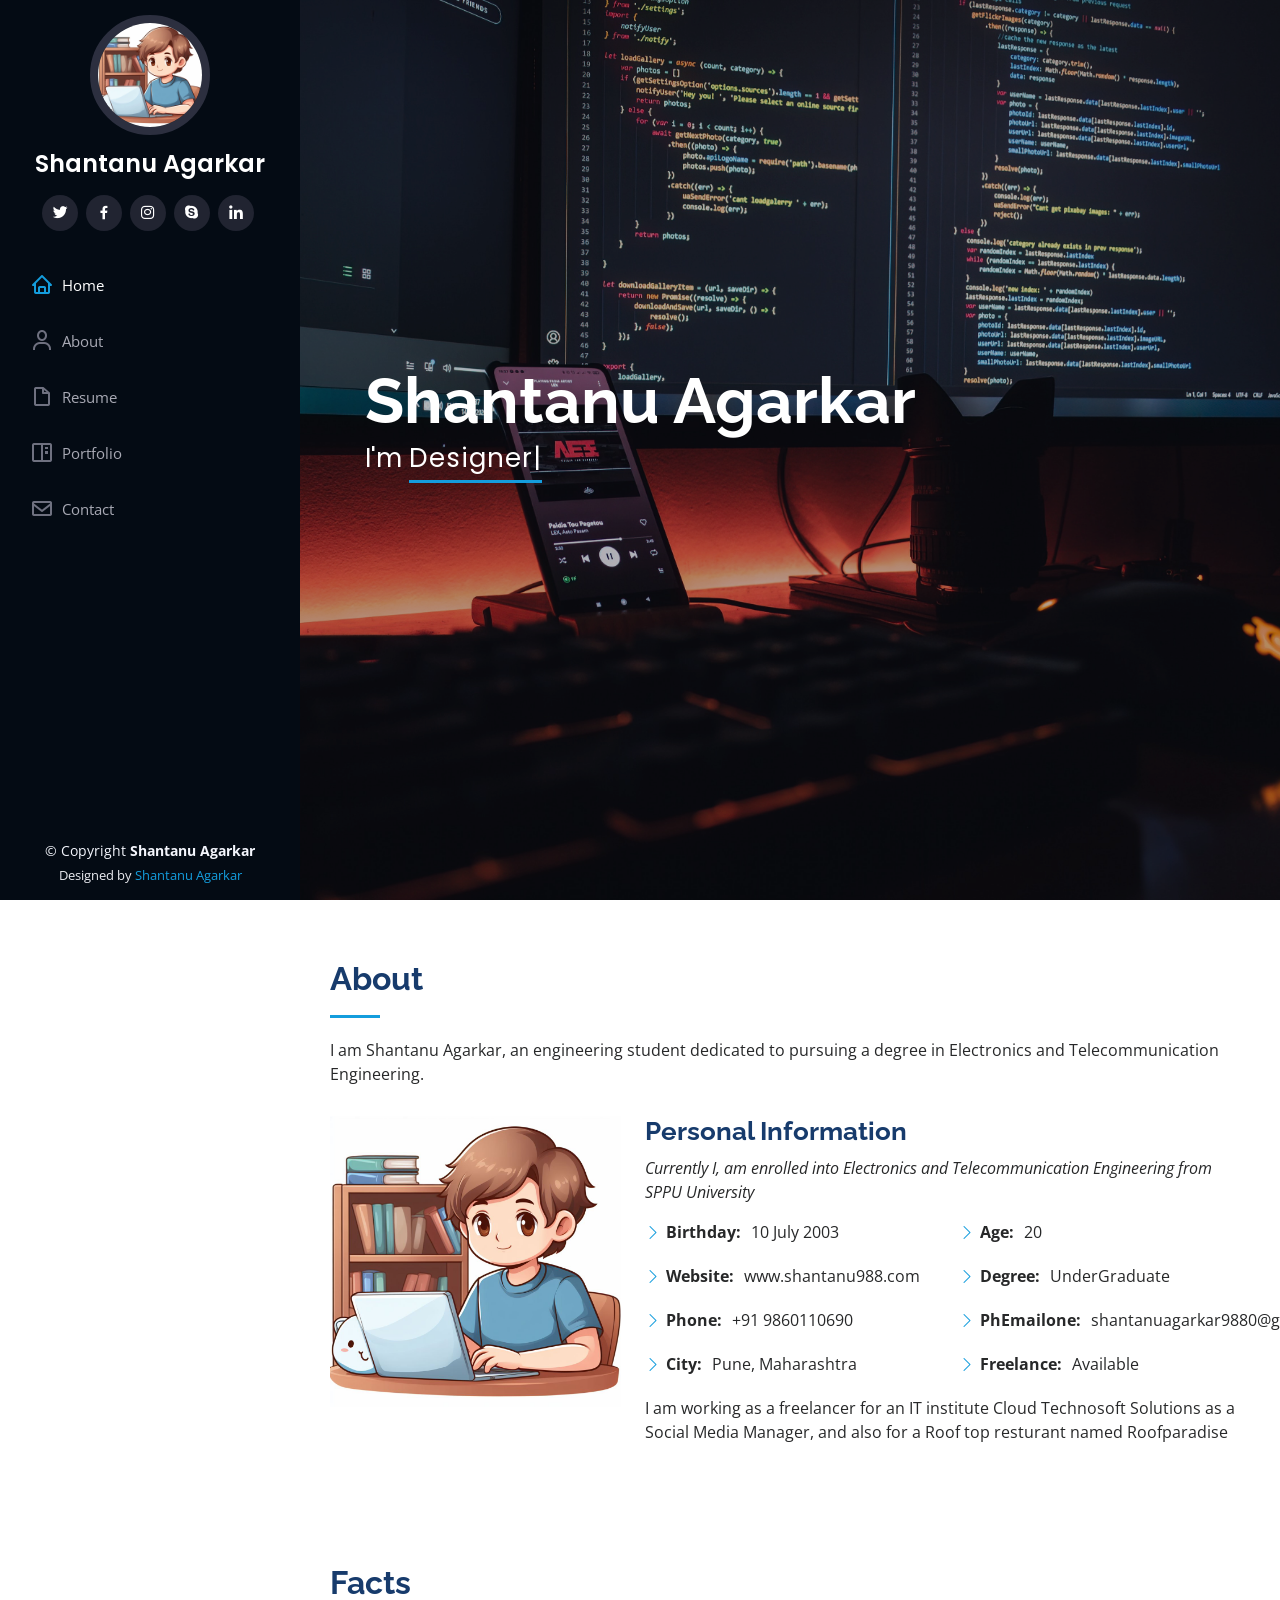
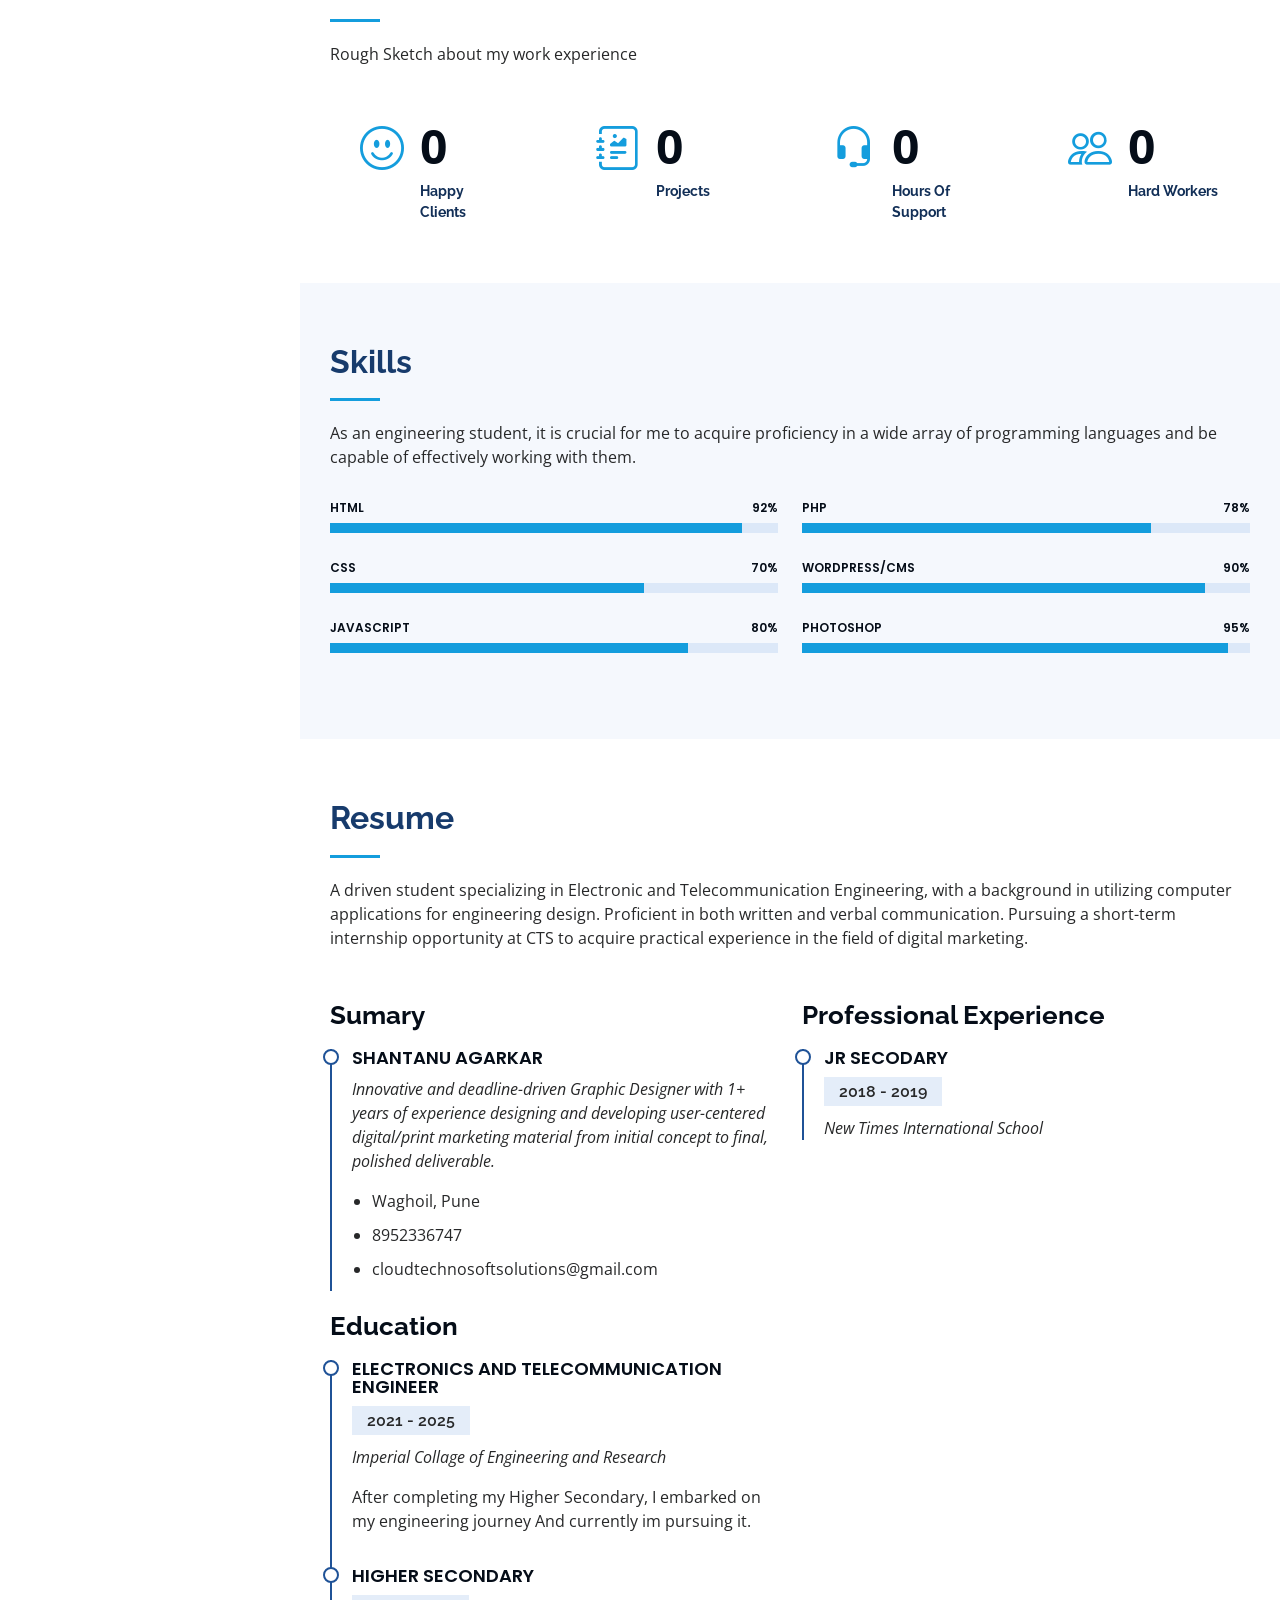
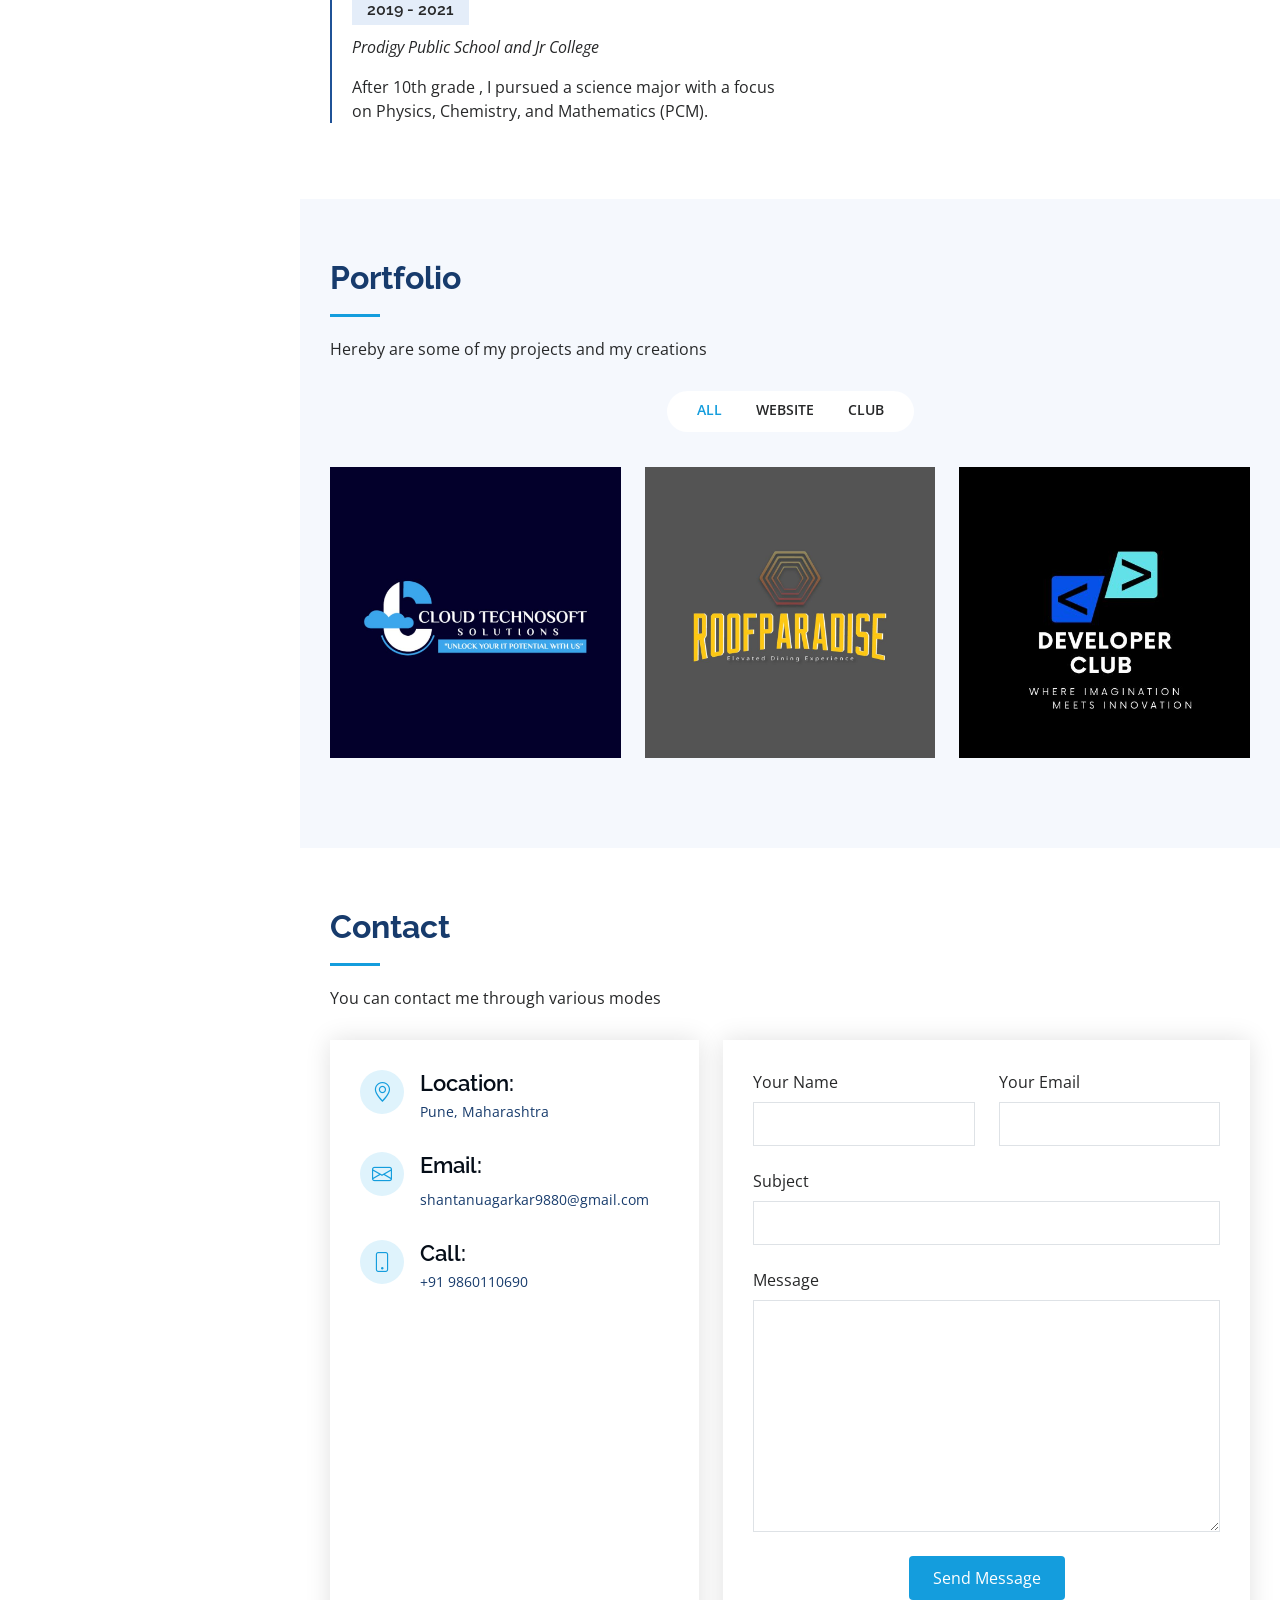
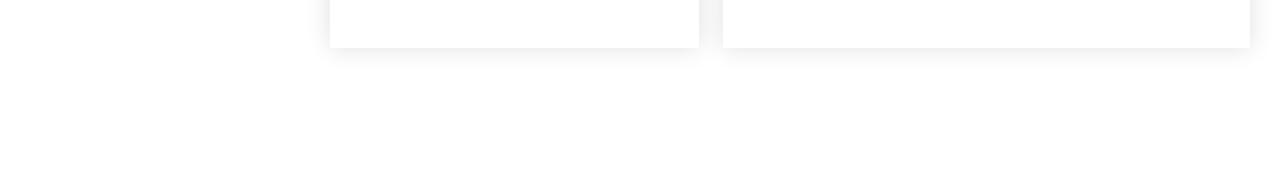
==== index.html @ 5a5d3666 "Initial commit" ====
<!DOCTYPE html>
<html lang="en">

<head>
  <meta charset="utf-8">
  <meta content="width=device-width, initial-scale=1.0" name="viewport">

  <title>Shantanu A - Index</title>
  <meta content="" name="description">
  <meta content="" name="keywords">

  <!-- Favicons -->
  <link href="assets/img/img1234.jpeg" rel="icon">
  <link href="assets/img/img1234.jpeg" rel="apple-touch-icon">

  <!-- Google Fonts -->
  <link href="https://fonts.googleapis.com/css?family=Open+Sans:300,300i,400,400i,600,600i,700,700i|Raleway:300,300i,400,400i,500,500i,600,600i,700,700i|Poppins:300,300i,400,400i,500,500i,600,600i,700,700i" rel="stylesheet">

  <!-- Vendor CSS Files -->
  <link href="assets/vendor/aos/aos.css" rel="stylesheet">
  <link href="assets/vendor/bootstrap/css/bootstrap.min.css" rel="stylesheet">
  <link href="assets/vendor/bootstrap-icons/bootstrap-icons.css" rel="stylesheet">
  <link href="assets/vendor/boxicons/css/boxicons.min.css" rel="stylesheet">
  <link href="assets/vendor/glightbox/css/glightbox.min.css" rel="stylesheet">
  <link href="assets/vendor/swiper/swiper-bundle.min.css" rel="stylesheet">

  <!-- Template Main CSS File -->
  <link href="assets/css/style.css" rel="stylesheet">

  <!-- =======================================================
  * Template Name: iPortfolio
  * Updated: Sep 18 2023 with Bootstrap v5.3.2
  * Template URL: https://bootstrapmade.com/iportfolio-bootstrap-portfolio-websites-template/
  * Author: BootstrapMade.com
  * License: https://bootstrapmade.com/license/
  ======================================================== -->
</head>

<body>

  <!-- ======= Mobile nav toggle button ======= -->
  <i class="bi bi-list mobile-nav-toggle d-xl-none"></i>

  <!-- ======= Header ======= -->
  <header id="header">
    <div class="d-flex flex-column">

      <div class="profile">
        <img src="assets/img/img12.jpeg" alt="" class="img-fluid rounded-circle">
        <h1 class="text-light"><a href="index.html">Shantanu Agarkar</a></h1>
        <div class="social-links mt-3 text-center">
          <a href="#" class="twitter"><i class="bx bxl-twitter"></i></a>
          <a href="#" class="facebook"><i class="bx bxl-facebook"></i></a>
          <a href="https://www.instagram.com/shantanu__988" class="instagram"><i class="bx bxl-instagram"></i></a>
          <a href="#" class="google-plus"><i class="bx bxl-skype"></i></a>
          <a href="https://www.linkedin.com/in/shantanu-agarkar-196694288/" class="linkedin"><i class="bx bxl-linkedin"></i></a>
        </div>
      </div>

      <nav id="navbar" class="nav-menu navbar">
        <ul>
          <li><a href="#hero" class="nav-link scrollto active"><i class="bx bx-home"></i> <span>Home</span></a></li>
          <li><a href="#about" class="nav-link scrollto"><i class="bx bx-user"></i> <span>About</span></a></li>
          <li><a href="#resume" class="nav-link scrollto"><i class="bx bx-file-blank"></i> <span>Resume</span></a></li>
          <li><a href="#portfolio" class="nav-link scrollto"><i class="bx bx-book-content"></i> <span>Portfolio</span></a></li>
     
          <li><a href="#contact" class="nav-link scrollto"><i class="bx bx-envelope"></i> <span>Contact</span></a></li>
        </ul>
      </nav><!-- .nav-menu -->
    </div>
  </header><!-- End Header -->

  <!-- ======= Hero Section ======= -->
  <section id="hero" class="d-flex flex-column justify-content-center align-items-center">
    <div class="hero-container" data-aos="fade-in">
      <h1>Shantanu Agarkar </h1>
      <p>I'm <span class="typed" data-typed-items="Designer, Developer, Freelancer, Photographer"></span></p>
    </div>
  </section><!-- End Hero -->

  <main id="main">

    <!-- ======= About Section ======= -->
    <section id="about" class="about">
      <div class="container">

        <div class="section-title">
          <h2>About</h2>
          <p>I am Shantanu Agarkar, an engineering student dedicated to pursuing a degree in Electronics and Telecommunication Engineering.</p>
        </div>

        <div class="row">
          <div class="col-lg-4" data-aos="fade-right">
            <img src="assets/img/img12.jpeg" class="img-fluid" alt="">
          </div>
          <div class="col-lg-8 pt-4 pt-lg-0 content" data-aos="fade-left">
            <h3>Personal Information</h3>
            <p class="fst-italic">
              Currently I, am enrolled into Electronics and Telecommunication Engineering from SPPU University
            </p>
            <div class="row">
              <div class="col-lg-6">
                <ul>
                  <li><i class="bi bi-chevron-right"></i> <strong>Birthday:</strong> <span>10 July 2003</span></li>
                  <li><i class="bi bi-chevron-right"></i> <strong>Website:</strong> <span>www.shantanu988.com</span></li>
                  <li><i class="bi bi-chevron-right"></i> <strong>Phone:</strong> <span>+91 9860110690</span></li>
                  <li><i class="bi bi-chevron-right"></i> <strong>City:</strong> <span>Pune, Maharashtra</span></li>
                </ul>
              </div>
              <div class="col-lg-6">
                <ul>
                  <li><i class="bi bi-chevron-right"></i> <strong>Age:</strong> <span>20</span></li>
                  <li><i class="bi bi-chevron-right"></i> <strong>Degree:</strong> <span>UnderGraduate</span></li>
                  <li><i class="bi bi-chevron-right"></i> <strong>PhEmailone:</strong> <span>shantanuagarkar9880@gmail.com</span></li>
                  <li><i class="bi bi-chevron-right"></i> <strong>Freelance:</strong> <span>Available</span></li>
                </ul>
              </div>
            </div>
            <p>
              I am working as a freelancer for an IT institute Cloud Technosoft Solutions as a Social Media Manager, 
              and also for a Roof top resturant named  Roofparadise
            </p>
          </div>
        </div>

      </div>
    </section><!-- End About Section -->

    <!-- ======= Facts Section ======= -->
    <section id="facts" class="facts">
      <div class="container">

        <div class="section-title">
          <h2>Facts</h2>
          <p>Rough Sketch about my work experience  </p>
        </div>

        <div class="row no-gutters">

          <div class="col-lg-3 col-md-6 d-md-flex align-items-md-stretch" data-aos="fade-up">
            <div class="count-box">
              <i class="bi bi-emoji-smile"></i>
              <span data-purecounter-start="0" data-purecounter-end="7" data-purecounter-duration="1" class="purecounter"></span>
              <p><strong>Happy Clients</strong></p>
            </div>
          </div>

          <div class="col-lg-3 col-md-6 d-md-flex align-items-md-stretch" data-aos="fade-up" data-aos-delay="100">
            <div class="count-box">
              <i class="bi bi-journal-richtext"></i>
              <span data-purecounter-start="0" data-purecounter-end="13" data-purecounter-duration="1" class="purecounter"></span>
              <p><strong>Projects</strong></p>
            </div>
          </div>

          <div class="col-lg-3 col-md-6 d-md-flex align-items-md-stretch" data-aos="fade-up" data-aos-delay="200">
            <div class="count-box">
              <i class="bi bi-headset"></i>
              <span data-purecounter-start="0" data-purecounter-end="254" data-purecounter-duration="1" class="purecounter"></span>
              <p><strong>Hours Of Support</strong></p>
            </div>
          </div>

          <div class="col-lg-3 col-md-6 d-md-flex align-items-md-stretch" data-aos="fade-up" data-aos-delay="300">
            <div class="count-box">
              <i class="bi bi-people"></i>
              <span data-purecounter-start="0" data-purecounter-end="14" data-purecounter-duration="1" class="purecounter"></span>
              <p><strong>Hard Workers</strong> </p>
            </div>
          </div>

        </div>

      </div>
    </section><!-- End Facts Section -->

    <!-- ======= Skills Section ======= -->
    <section id="skills" class="skills section-bg">
      <div class="container">

        <div class="section-title">
          <h2>Skills</h2>
          <p>As an engineering student, it is crucial for me to acquire proficiency in a wide array of programming languages and be capable of effectively working with them.</p>

        </div>

        <div class="row skills-content">

          <div class="col-lg-6" data-aos="fade-up">

            <div class="progress">
              <span class="skill">HTML <i class="val">92%</i></span>
              <div class="progress-bar-wrap">
                <div class="progress-bar" role="progressbar" aria-valuenow="92" aria-valuemin="0" aria-valuemax="100"></div>
              </div>
            </div>

            <div class="progress">
              <span class="skill">CSS <i class="val">70%</i></span>
              <div class="progress-bar-wrap">
                <div class="progress-bar" role="progressbar" aria-valuenow="70" aria-valuemin="0" aria-valuemax="100"></div>
              </div>
            </div>

            <div class="progress">
              <span class="skill">JavaScript <i class="val">80%</i></span>
              <div class="progress-bar-wrap">
                <div class="progress-bar" role="progressbar" aria-valuenow="80" aria-valuemin="0" aria-valuemax="100"></div>
              </div>
            </div>

          </div>

          <div class="col-lg-6" data-aos="fade-up" data-aos-delay="100">

            <div class="progress">
              <span class="skill">PHP <i class="val">78%</i></span>
              <div class="progress-bar-wrap">
                <div class="progress-bar" role="progressbar" aria-valuenow="78" aria-valuemin="0" aria-valuemax="100"></div>
              </div>
            </div>

            <div class="progress">
              <span class="skill">WordPress/CMS <i class="val">90%</i></span>
              <div class="progress-bar-wrap">
                <div class="progress-bar" role="progressbar" aria-valuenow="90" aria-valuemin="0" aria-valuemax="100"></div>
              </div>
            </div>

            <div class="progress">
              <span class="skill">Photoshop <i class="val">95%</i></span>
              <div class="progress-bar-wrap">
                <div class="progress-bar" role="progressbar" aria-valuenow="95" aria-valuemin="0" aria-valuemax="100"></div>
              </div>
            </div>

          </div>

        </div>

      </div>
    </section><!-- End Skills Section -->

    <!-- ======= Resume Section ======= -->
    <section id="resume" class="resume">
      <div class="container">

        <div class="section-title">
          <h2>Resume</h2>
          <p>A driven student specializing in Electronic and Telecommunication Engineering, with a background in utilizing computer applications for engineering design. Proficient in both written and verbal communication. Pursuing a short-term internship opportunity at CTS to acquire practical experience in the field of digital marketing.</p>

        </div>

        <div class="row">
          <div class="col-lg-6" data-aos="fade-up">
            <h3 class="resume-title">Sumary</h3>
            <div class="resume-item pb-0">
              <h4>Shantanu Agarkar</h4>
              <p><em>Innovative and deadline-driven Graphic Designer with 1+ years of experience designing and developing user-centered digital/print marketing material from initial concept to final, polished deliverable.</em></p>
              <ul>
                <li>Waghoil, Pune </li>
                <li>8952336747</li>
                <li>cloudtechnosoftsolutions@gmail.com</li>
              </ul>
            </div>

            <h3 class="resume-title">Education</h3>
            <div class="resume-item">
              <h4>Electronics and Telecommunication Engineer</h4>
              <h5>2021 - 2025</h5>
              <p><em>Imperial Collage of Engineering and Research</em></p>
              <p>After completing my Higher Secondary, I embarked on my engineering journey
                And currently im pursuing it.
              </p>
            </div>
            <div class="resume-item">
              <h4>Higher Secondary</h4>
              <h5>2019 - 2021</h5>
              <p><em>Prodigy Public School and Jr College</em></p>
              <p>After 10th grade , I pursued a science major with a focus on Physics, Chemistry, and Mathematics (PCM).</p>
            </div>
          </div>
          <div class="col-lg-6" data-aos="fade-up" data-aos-delay="100">
            <h3 class="resume-title">Professional Experience</h3>
            <div class="resume-item">
              <h4>Jr Secodary </h4>
              <h5>2018 - 2019</h5>
              <p><em>New Times International School</em></p>
          
          </div>
          </div>
        </div>

      </div>
    </section><!-- End Resume Section -->

    <!-- ======= Portfolio Section ======= -->
    <section id="portfolio" class="portfolio section-bg">
      <div class="container">

        <div class="section-title">
          <h2>Portfolio</h2>
          <p>Hereby are some of my projects and my creations </p>
        </div>

        <div class="row" data-aos="fade-up">
          <div class="col-lg-12 d-flex justify-content-center">
            <ul id="portfolio-flters">
              <li data-filter="*" class="filter-active">All</li>
              <li data-filter=".filter-app">Website</li>
              <li data-filter=".filter-card">Club</li>
            </ul>
          </div>
        </div>

        <div class="row portfolio-container" data-aos="fade-up" data-aos-delay="100">

          <div class="col-lg-4 col-md-6 portfolio-item filter-app">
            <div class="portfolio-wrap">
              <img src="assets/img/portfolio/ctsbg.jpg" class="img-fluid" alt="">
              <div class="portfolio-links">
                <a href="assets/img/portfolio/ctsbg.jpg" data-gallery="portfolioGallery" class="portfolio-lightbox" title="1st Website"><i class="bx bx-plus"></i></a>
                <a href="https://cloudtechnosoftsolutions.in/" title="More Details"><i class="bx bx-link"></i></a>
              </div>
            </div>
          </div>

          <div class="col-lg-4 col-md-6 portfolio-item filter-app">
            <div class="portfolio-wrap">
              <img src="assets/img/portfolio/utinl.jpg" class="img-fluid" alt="">
              <div class="portfolio-links">
                <a href="assets/img/portfolio/utinl.jpg" data-gallery="portfolioGallery" class="portfolio-lightbox" title="2nd Website"><i class="bx bx-plus"></i></a>
                <a href="https://roofparadise.in/" title="More Details"><i class="bx bx-link"></i></a>
              </div>
            </div>
          </div>

          <div class="col-lg-4 col-md-6 portfolio-item filter-card">
            <div class="portfolio-wrap">
              <img src="assets/img/portfolio/devclub.jpg" class="img-fluid" alt="">
              <div class="portfolio-links">
                <a href="assets/img/portfolio/devclub.jpg" data-gallery="portfolioGallery" class="portfolio-lightbox" title="College Club"><i class="bx bx-plus"></i></a>
                <a href="" title="More Details"><i class="bx bx-link"></i></a>
              </div>
            </div>
          </div>


        </div>

      </div>
    </section><!-- End Portfolio Section -->

    

    <!-- ======= Contact Section ======= -->
    <section id="contact" class="contact">
      <div class="container">

        <div class="section-title">
          <h2>Contact</h2>
          <p>You can contact me through various modes </p>
        </div>

        <div class="row" data-aos="fade-in">

          <div class="col-lg-5 d-flex align-items-stretch">
            <div class="info">
              <div class="address">
                <i class="bi bi-geo-alt"></i>
                <h4>Location:</h4>
                <p>Pune, Maharashtra </p>
              </div>

              <div class="email">
                <i class="bi bi-envelope"></i>
                <h4>Email:</h4>
                <p>shantanuagarkar9880@gmail.com</p>
              </div>

              <div class="phone">
                <i class="bi bi-phone"></i>
                <h4>Call:</h4>
                <p>+91 9860110690</p>
              </div>

              <iframe src="https://www.google.com/maps/embed?pb=!1m18!1m12!1m3!1d242117.70906713602!2d73.69815146206237!3d18.52487061259768!2m3!1f0!2f0!3f0!3m2!1i1024!2i768!4f13.1!3m3!1m2!1s0x3bc2bf2e67461101%3A0x828d43bf9d9ee343!2sPune%2C%20Maharashtra!5e0!3m2!1sen!2sin!4v1697995162418!5m2!1sen!2sin" frameborder="0" style="border:0; width: 100%; height: 290px;" allowfullscreen"></iframe>
            </div>

          </div>

          <div class="col-lg-7 mt-5 mt-lg-0 d-flex align-items-stretch">
            <form action="forms/contact.php" method="post" role="form" class="php-email-form">
              <div class="row">
                <div class="form-group col-md-6">
                  <label for="name">Your Name</label>
                  <input type="text" name="name" class="form-control" id="name" required>
                </div>
                <div class="form-group col-md-6">
                  <label for="name">Your Email</label>
                  <input type="email" class="form-control" name="email" id="email" required>
                </div>
              </div>
              <div class="form-group">
                <label for="name">Subject</label>
                <input type="text" class="form-control" name="subject" id="subject" required>
              </div>
              <div class="form-group">
                <label for="name">Message</label>
                <textarea class="form-control" name="message" rows="10" required></textarea>
              </div>
              <div class="my-3">
                <div class="loading">Loading</div>
                <div class="error-message"></div>
                <div class="sent-message">Your message has been sent. Thank you!</div>
              </div>
              <div class="text-center"><button type="submit">Send Message</button></div>
            </form>
          </div>

        </div>

      </div>
    </section><!-- End Contact Section -->

  </main><!-- End #main -->

  <!-- ======= Footer ======= -->
  <footer id="footer">
    <div class="container">
      <div class="copyright">
        &copy; Copyright <strong><span>Shantanu Agarkar</span></strong>
      </div>
      <div class="credits">
        <!-- All the links in the footer should remain intact. -->
        <!-- You can delete the links only if you purchased the pro version. -->
        <!-- Licensing information: https://bootstrapmade.com/license/ -->
        <!-- Purchase the pro version with working PHP/AJAX contact form: https://bootstrapmade.com/iportfolio-bootstrap-portfolio-websites-template/ -->
        Designed by <a href="https://bootstrapmade.com/">Shantanu Agarkar</a>
      </div>
    </div>
  </footer><!-- End  Footer -->

  <a href="#" class="back-to-top d-flex align-items-center justify-content-center"><i class="bi bi-arrow-up-short"></i></a>

  <!-- Vendor JS Files -->
  <script src="assets/vendor/purecounter/purecounter_vanilla.js"></script>
  <script src="assets/vendor/aos/aos.js"></script>
  <script src="assets/vendor/bootstrap/js/bootstrap.bundle.min.js"></script>
  <script src="assets/vendor/glightbox/js/glightbox.min.js"></script>
  <script src="assets/vendor/isotope-layout/isotope.pkgd.min.js"></script>
  <script src="assets/vendor/swiper/swiper-bundle.min.js"></script>
  <script src="assets/vendor/typed.js/typed.umd.js"></script>
  <script src="assets/vendor/waypoints/noframework.waypoints.js"></script>
  <script src="assets/vendor/php-email-form/validate.js"></script>

  <!-- Template Main JS File -->
  <script src="assets/js/main.js"></script>

</body>

</html>
---- assets/css/style.css ----
/**
* Template Name: iPortfolio
* Updated: Sep 18 2023 with Bootstrap v5.3.2
* Template URL: https://bootstrapmade.com/iportfolio-bootstrap-portfolio-websites-template/
* Author: BootstrapMade.com
* License: https://bootstrapmade.com/license/
*/

/*--------------------------------------------------------------
# General
--------------------------------------------------------------*/
body {
  font-family: "Open Sans", sans-serif;
  color: #272829;
}

a {
  color: #149ddd;
  text-decoration: none;
}

a:hover {
  color: #37b3ed;
  text-decoration: none;
}

h1,
h2,
h3,
h4,
h5,
h6 {
  font-family: "Raleway", sans-serif;
}

/*--------------------------------------------------------------
# Back to top button
--------------------------------------------------------------*/
.back-to-top {
  position: fixed;
  visibility: hidden;
  opacity: 0;
  right: 15px;
  bottom: 15px;
  z-index: 996;
  background: #149ddd;
  width: 40px;
  height: 40px;
  border-radius: 50px;
  transition: all 0.4s;
}

.back-to-top i {
  font-size: 28px;
  color: #fff;
  line-height: 0;
}

.back-to-top:hover {
  background: #2eafec;
  color: #fff;
}

.back-to-top.active {
  visibility: visible;
  opacity: 1;
}

/*--------------------------------------------------------------
# Header
--------------------------------------------------------------*/
#header {
  position: fixed;
  top: 0;
  left: 0;
  bottom: 0;
  width: 300px;
  transition: all ease-in-out 0.5s;
  z-index: 9997;
  transition: all 0.5s;
  padding: 0 15px;
  background: #040b14;
  overflow-y: auto;
}

#header .profile img {
  margin: 15px auto;
  display: block;
  width: 120px;
  border: 8px solid #2c2f3f;
}

#header .profile h1 {
  font-size: 24px;
  margin: 0;
  padding: 0;
  font-weight: 600;
  -moz-text-align-last: center;
  text-align-last: center;
  font-family: "Poppins", sans-serif;
}

#header .profile h1 a,
#header .profile h1 a:hover {
  color: #fff;
  text-decoration: none;
}

#header .profile .social-links a {
  font-size: 18px;
  display: inline-block;
  background: #212431;
  color: #fff;
  line-height: 1;
  padding: 8px 0;
  margin-right: 4px;
  border-radius: 50%;
  text-align: center;
  width: 36px;
  height: 36px;
  transition: 0.3s;
}

#header .profile .social-links a:hover {
  background: #149ddd;
  color: #fff;
  text-decoration: none;
}

#main {
  margin-left: 300px;
}

.container,
.container-fluid {
  padding-left: 30px;
  padding-right: 30px;
}

@media (max-width: 1199px) {
  #header {
    left: -300px;
  }

  #main {
    margin-left: 0;
  }

  .container,
  .container-fluid {
    padding-left: 12px;
    padding-right: 12px;
  }
}

/*--------------------------------------------------------------
# Navigation Menu
--------------------------------------------------------------*/
/* Desktop Navigation */
.nav-menu {
  padding: 30px 0 0 0;
}

.nav-menu * {
  margin: 0;
  padding: 0;
  list-style: none;
}

.nav-menu>ul>li {
  position: relative;
  white-space: nowrap;
}

.nav-menu a,
.nav-menu a:focus {
  display: flex;
  align-items: center;
  color: #a8a9b4;
  padding: 12px 15px;
  margin-bottom: 8px;
  transition: 0.3s;
  font-size: 15px;
}

.nav-menu a i,
.nav-menu a:focus i {
  font-size: 24px;
  padding-right: 8px;
  color: #6f7180;
}

.nav-menu a:hover,
.nav-menu .active,
.nav-menu .active:focus,
.nav-menu li:hover>a {
  text-decoration: none;
  color: #fff;
}

.nav-menu a:hover i,
.nav-menu .active i,
.nav-menu .active:focus i,
.nav-menu li:hover>a i {
  color: #149ddd;
}

/* Mobile Navigation */
.mobile-nav-toggle {
  position: fixed;
  right: 15px;
  top: 15px;
  z-index: 9998;
  border: 0;
  font-size: 24px;
  transition: all 0.4s;
  outline: none !important;
  background-color: #149ddd;
  color: #fff;
  width: 40px;
  height: 40px;
  display: inline-flex;
  align-items: center;
  justify-content: center;
  line-height: 0;
  border-radius: 50px;
  cursor: pointer;
}

.mobile-nav-active {
  overflow: hidden;
}

.mobile-nav-active #header {
  left: 0;
}

/*--------------------------------------------------------------
# Hero Section
--------------------------------------------------------------*/
#hero {
  width: 100%;
  height: 100vh;
  background: url("../img/img123.jpg") top center;
  background-size: cover;
}

#hero:before {
  content: "";
  background: rgba(5, 13, 24, 0.3);
  position: absolute;
  bottom: 0;
  top: 0;
  left: 0;
  right: 0;
  z-index: 1;
}

#hero .hero-container {
  position: relative;
  z-index: 2;
  min-width: 300px;
}

#hero h1 {
  margin: 0 0 10px 0;
  font-size: 64px;
  font-weight: 700;
  line-height: 56px;
  color: #fff;
}

#hero p {
  color: #fff;
  margin-bottom: 50px;
  font-size: 26px;
  font-family: "Poppins", sans-serif;
}

#hero p span {
  color: #fff;
  padding-bottom: 4px;
  letter-spacing: 1px;
  border-bottom: 3px solid #149ddd;
}

@media (min-width: 1024px) {
  #hero {
    background-attachment: fixed;
  }
}

@media (max-width: 768px) {
  #hero h1 {
    font-size: 28px;
    line-height: 36px;
  }

  #hero h2 {
    font-size: 18px;
    line-height: 24px;
    margin-bottom: 30px;
  }
}

/*--------------------------------------------------------------
# Sections General
--------------------------------------------------------------*/
section {
  padding: 60px 0;
  overflow: hidden;
}

.section-bg {
  background: #f5f8fd;
}

.section-title {
  padding-bottom: 30px;
}

.section-title h2 {
  font-size: 32px;
  font-weight: bold;
  margin-bottom: 20px;
  padding-bottom: 20px;
  position: relative;
  color: #173b6c;
}

.section-title h2::after {
  content: "";
  position: absolute;
  display: block;
  width: 50px;
  height: 3px;
  background: #149ddd;
  bottom: 0;
  left: 0;
}

.section-title p {
  margin-bottom: 0;
}

/*--------------------------------------------------------------
# About
--------------------------------------------------------------*/
.about .content h3 {
  font-weight: 700;
  font-size: 26px;
  color: #173b6c;
}

.about .content ul {
  list-style: none;
  padding: 0;
}

.about .content ul li {
  margin-bottom: 20px;
  display: flex;
  align-items: center;
}

.about .content ul strong {
  margin-right: 10px;
}

.about .content ul i {
  font-size: 16px;
  margin-right: 5px;
  color: #149ddd;
  line-height: 0;
}

.about .content p:last-child {
  margin-bottom: 0;
}

/*--------------------------------------------------------------
# Facts
--------------------------------------------------------------*/
.facts {
  padding-bottom: 30px;
}

.facts .count-box {
  padding: 30px;
  width: 100%;
}

.facts .count-box i {
  display: block;
  font-size: 44px;
  color: #149ddd;
  float: left;
  line-height: 0;
}

.facts .count-box span {
  font-size: 48px;
  line-height: 40px;
  display: block;
  font-weight: 700;
  color: #050d18;
  margin-left: 60px;
}

.facts .count-box p {
  padding: 15px 0 0 0;
  margin: 0 0 0 60px;
  font-family: "Raleway", sans-serif;
  font-size: 14px;
  color: #122f57;
}

.facts .count-box a {
  font-weight: 600;
  display: block;
  margin-top: 20px;
  color: #122f57;
  font-size: 15px;
  font-family: "Poppins", sans-serif;
  transition: ease-in-out 0.3s;
}

.facts .count-box a:hover {
  color: #1f5297;
}

/*--------------------------------------------------------------
# Akills
--------------------------------------------------------------*/
.skills .progress {
  height: 60px;
  display: block;
  background: none;
  border-radius: 0;
}

.skills .progress .skill {
  padding: 0;
  margin: 0 0 6px 0;
  text-transform: uppercase;
  display: block;
  font-weight: 600;
  font-family: "Poppins", sans-serif;
  color: #050d18;
}

.skills .progress .skill .val {
  float: right;
  font-style: normal;
}

.skills .progress-bar-wrap {
  background: #dce8f8;
  height: 10px;
}

.skills .progress-bar {
  width: 1px;
  height: 10px;
  transition: 0.9s;
  background-color: #149ddd;
}

/*--------------------------------------------------------------
# Resume
--------------------------------------------------------------*/
.resume .resume-title {
  font-size: 26px;
  font-weight: 700;
  margin-top: 20px;
  margin-bottom: 20px;
  color: #050d18;
}

.resume .resume-item {
  padding: 0 0 20px 20px;
  margin-top: -2px;
  border-left: 2px solid #1f5297;
  position: relative;
}

.resume .resume-item h4 {
  line-height: 18px;
  font-size: 18px;
  font-weight: 600;
  text-transform: uppercase;
  font-family: "Poppins", sans-serif;
  color: #050d18;
  margin-bottom: 10px;
}

.resume .resume-item h5 {
  font-size: 16px;
  background: #e4edf9;
  padding: 5px 15px;
  display: inline-block;
  font-weight: 600;
  margin-bottom: 10px;
}

.resume .resume-item ul {
  padding-left: 20px;
}

.resume .resume-item ul li {
  padding-bottom: 10px;
}

.resume .resume-item:last-child {
  padding-bottom: 0;
}

.resume .resume-item::before {
  content: "";
  position: absolute;
  width: 16px;
  height: 16px;
  border-radius: 50px;
  left: -9px;
  top: 0;
  background: #fff;
  border: 2px solid #1f5297;
}

/*--------------------------------------------------------------
# Portfolio
--------------------------------------------------------------*/
.portfolio .portfolio-item {
  margin-bottom: 30px;
}

.portfolio #portfolio-flters {
  padding: 0;
  margin: 0 auto 35px auto;
  list-style: none;
  text-align: center;
  background: #fff;
  border-radius: 50px;
  padding: 2px 15px;
}

.portfolio #portfolio-flters li {
  cursor: pointer;
  display: inline-block;
  padding: 10px 15px 8px 15px;
  font-size: 14px;
  font-weight: 600;
  line-height: 1;
  text-transform: uppercase;
  color: #272829;
  margin-bottom: 5px;
  transition: all 0.3s ease-in-out;
}

.portfolio #portfolio-flters li:hover,
.portfolio #portfolio-flters li.filter-active {
  color: #149ddd;
}

.portfolio #portfolio-flters li:last-child {
  margin-right: 0;
}

.portfolio .portfolio-wrap {
  transition: 0.3s;
  position: relative;
  overflow: hidden;
  z-index: 1;
}

.portfolio .portfolio-wrap::before {
  content: "";
  background: rgba(255, 255, 255, 0.5);
  position: absolute;
  left: 0;
  right: 0;
  top: 0;
  bottom: 0;
  transition: all ease-in-out 0.3s;
  z-index: 2;
  opacity: 0;
}

.portfolio .portfolio-wrap .portfolio-links {
  opacity: 1;
  left: 0;
  right: 0;
  bottom: -60px;
  z-index: 3;
  position: absolute;
  transition: all ease-in-out 0.3s;
  display: flex;
  justify-content: center;
}

.portfolio .portfolio-wrap .portfolio-links a {
  color: #fff;
  font-size: 28px;
  text-align: center;
  background: rgba(20, 157, 221, 0.75);
  transition: 0.3s;
  width: 50%;
}

.portfolio .portfolio-wrap .portfolio-links a:hover {
  background: rgba(20, 157, 221, 0.95);
}

.portfolio .portfolio-wrap .portfolio-links a+a {
  border-left: 1px solid #37b3ed;
}

.portfolio .portfolio-wrap:hover::before {
  top: 0;
  left: 0;
  right: 0;
  bottom: 0;
  opacity: 1;
}

.portfolio .portfolio-wrap:hover .portfolio-links {
  opacity: 1;
  bottom: 0;
}

/*--------------------------------------------------------------
# Portfolio Details
--------------------------------------------------------------*/
.portfolio-details {
  padding-top: 40px;
}

.portfolio-details .portfolio-details-slider img {
  width: 100%;
}

.portfolio-details .portfolio-details-slider .swiper-pagination {
  margin-top: 20px;
  position: relative;
}

.portfolio-details .portfolio-details-slider .swiper-pagination .swiper-pagination-bullet {
  width: 12px;
  height: 12px;
  background-color: #fff;
  opacity: 1;
  border: 1px solid #149ddd;
}

.portfolio-details .portfolio-details-slider .swiper-pagination .swiper-pagination-bullet-active {
  background-color: #149ddd;
}

.portfolio-details .portfolio-info {
  padding: 30px;
  box-shadow: 0px 0 30px rgba(5, 13, 24, 0.08);
}

.portfolio-details .portfolio-info h3 {
  font-size: 22px;
  font-weight: 700;
  margin-bottom: 20px;
  padding-bottom: 20px;
  border-bottom: 1px solid #eee;
}

.portfolio-details .portfolio-info ul {
  list-style: none;
  padding: 0;
  font-size: 15px;
}

.portfolio-details .portfolio-info ul li+li {
  margin-top: 10px;
}

.portfolio-details .portfolio-description {
  padding-top: 30px;
}

.portfolio-details .portfolio-description h2 {
  font-size: 26px;
  font-weight: 700;
  margin-bottom: 20px;
}

.portfolio-details .portfolio-description p {
  padding: 0;
}

/*--------------------------------------------------------------
# Services
--------------------------------------------------------------*/
.services .icon-box {
  margin-bottom: 20px;
}

.services .icon {
  float: left;
  display: flex;
  align-items: center;
  justify-content: center;
  width: 54px;
  height: 54px;
  background: #149ddd;
  border-radius: 50%;
  transition: 0.5s;
  border: 1px solid #149ddd;
}

.services .icon i {
  color: #fff;
  font-size: 24px;
  line-height: 0;
}

.services .icon-box:hover .icon {
  background: #fff;
}

.services .icon-box:hover .icon i {
  color: #149ddd;
}

.services .title {
  margin-left: 80px;
  font-weight: 700;
  margin-bottom: 15px;
  font-size: 18px;
}

.services .title a {
  color: #343a40;
}

.services .title a:hover {
  color: #149ddd;
}

.services .description {
  margin-left: 80px;
  line-height: 24px;
  font-size: 14px;
}

/*--------------------------------------------------------------
# Testimonials
--------------------------------------------------------------*/
.testimonials .testimonials-carousel,
.testimonials .testimonials-slider {
  overflow: hidden;
}

.testimonials .testimonial-item {
  box-sizing: content-box;
  text-align: center;
  min-height: 320px;
}

.testimonials .testimonial-item .testimonial-img {
  width: 90px;
  border-radius: 50%;
  margin: 0 auto;
}

.testimonials .testimonial-item h3 {
  font-size: 18px;
  font-weight: bold;
  margin: 10px 0 5px 0;
  color: #111;
}

.testimonials .testimonial-item h4 {
  font-size: 14px;
  color: #999;
  margin: 0;
}

.testimonials .testimonial-item .quote-icon-left,
.testimonials .testimonial-item .quote-icon-right {
  color: #c3e8fa;
  font-size: 26px;
}

.testimonials .testimonial-item .quote-icon-left {
  display: inline-block;
  left: -5px;
  position: relative;
}

.testimonials .testimonial-item .quote-icon-right {
  display: inline-block;
  right: -5px;
  position: relative;
  top: 10px;
}

.testimonials .testimonial-item p {
  font-style: italic;
  margin: 0 15px 15px 15px;
  padding: 20px;
  background: #fff;
  position: relative;
  margin-bottom: 35px;
  border-radius: 6px;
  box-shadow: 0px 2px 15px rgba(0, 0, 0, 0.1);
}

.testimonials .testimonial-item p::after {
  content: "";
  width: 0;
  height: 0;
  border-top: 20px solid #fff;
  border-right: 20px solid transparent;
  border-left: 20px solid transparent;
  position: absolute;
  bottom: -20px;
  left: calc(50% - 20px);
}

.testimonials .swiper-pagination {
  margin-top: 20px;
  position: relative;
}

.testimonials .swiper-pagination .swiper-pagination-bullet {
  width: 12px;
  height: 12px;
  background-color: #fff;
  opacity: 1;
  border: 1px solid #149ddd;
}

.testimonials .swiper-pagination .swiper-pagination-bullet-active {
  background-color: #149ddd;
}

/*--------------------------------------------------------------
# Contact
--------------------------------------------------------------*/
.contact {
  padding-bottom: 130px;
}

.contact .info {
  padding: 30px;
  background: #fff;
  width: 100%;
  box-shadow: 0 0 24px 0 rgba(0, 0, 0, 0.12);
}

.contact .info i {
  font-size: 20px;
  color: #149ddd;
  float: left;
  width: 44px;
  height: 44px;
  background: #dff3fc;
  display: flex;
  justify-content: center;
  align-items: center;
  border-radius: 50px;
  transition: all 0.3s ease-in-out;
}

.contact .info h4 {
  padding: 0 0 0 60px;
  font-size: 22px;
  font-weight: 600;
  margin-bottom: 5px;
  color: #050d18;
}

.contact .info p {
  padding: 0 0 10px 60px;
  margin-bottom: 20px;
  font-size: 14px;
  color: #173b6c;
}

.contact .info .email p {
  padding-top: 5px;
}

.contact .info .social-links {
  padding-left: 60px;
}

.contact .info .social-links a {
  font-size: 18px;
  display: inline-block;
  background: #333;
  color: #fff;
  line-height: 1;
  padding: 8px 0;
  border-radius: 50%;
  text-align: center;
  width: 36px;
  height: 36px;
  transition: 0.3s;
  margin-right: 10px;
}

.contact .info .social-links a:hover {
  background: #149ddd;
  color: #fff;
}

.contact .info .email:hover i,
.contact .info .address:hover i,
.contact .info .phone:hover i {
  background: #149ddd;
  color: #fff;
}

.contact .php-email-form {
  width: 100%;
  padding: 30px;
  background: #fff;
  box-shadow: 0 0 24px 0 rgba(0, 0, 0, 0.12);
}

.contact .php-email-form .form-group {
  padding-bottom: 8px;
}

.contact .php-email-form .validate {
  display: none;
  color: red;
  margin: 0 0 15px 0;
  font-weight: 400;
  font-size: 13px;
}

.contact .php-email-form .error-message {
  display: none;
  color: #fff;
  background: #ed3c0d;
  text-align: left;
  padding: 15px;
  font-weight: 600;
}

.contact .php-email-form .error-message br+br {
  margin-top: 25px;
}

.contact .php-email-form .sent-message {
  display: none;
  color: #fff;
  background: #18d26e;
  text-align: center;
  padding: 15px;
  font-weight: 600;
}

.contact .php-email-form .loading {
  display: none;
  background: #fff;
  text-align: center;
  padding: 15px;
}

.contact .php-email-form .loading:before {
  content: "";
  display: inline-block;
  border-radius: 50%;
  width: 24px;
  height: 24px;
  margin: 0 10px -6px 0;
  border: 3px solid #18d26e;
  border-top-color: #eee;
  animation: animate-loading 1s linear infinite;
}

.contact .php-email-form .form-group {
  margin-bottom: 15px;
}

.contact .php-email-form label {
  padding-bottom: 8px;
}

.contact .php-email-form input,
.contact .php-email-form textarea {
  border-radius: 0;
  box-shadow: none;
  font-size: 14px;
}

.contact .php-email-form input {
  height: 44px;
}

.contact .php-email-form textarea {
  padding: 10px 15px;
}

.contact .php-email-form button[type=submit] {
  background: #149ddd;
  border: 0;
  padding: 10px 24px;
  color: #fff;
  transition: 0.4s;
  border-radius: 4px;
}

.contact .php-email-form button[type=submit]:hover {
  background: #37b3ed;
}

@keyframes animate-loading {
  0% {
    transform: rotate(0deg);
  }

  100% {
    transform: rotate(360deg);
  }
}

/*--------------------------------------------------------------
# Breadcrumbs
--------------------------------------------------------------*/
.breadcrumbs {
  padding: 20px 0;
  background: #f9f9f9;
}

.breadcrumbs h2 {
  font-size: 26px;
  font-weight: 300;
}

.breadcrumbs ol {
  display: flex;
  flex-wrap: wrap;
  list-style: none;
  padding: 0;
  margin: 0;
  font-size: 15px;
}

.breadcrumbs ol li+li {
  padding-left: 10px;
}

.breadcrumbs ol li+li::before {
  display: inline-block;
  padding-right: 10px;
  color: #0e2442;
  content: "/";
}

@media (max-width: 768px) {
  .breadcrumbs .d-flex {
    display: block !important;
  }

  .breadcrumbs ol {
    display: block;
  }

  .breadcrumbs ol li {
    display: inline-block;
  }
}

/*--------------------------------------------------------------
# Footer
--------------------------------------------------------------*/
#footer {
  padding: 15px;
  color: #f4f6fd;
  font-size: 14px;
  position: fixed;
  left: 0;
  bottom: 0;
  width: 300px;
  z-index: 9999;
  background: #040b14;
}

#footer .copyright {
  text-align: center;
}

#footer .credits {
  padding-top: 5px;
  text-align: center;
  font-size: 13px;
  color: #eaebf0;
}

@media (max-width: 1199px) {
  #footer {
    position: static;
    width: auto;
    padding-right: 20px 15px;
  }
}
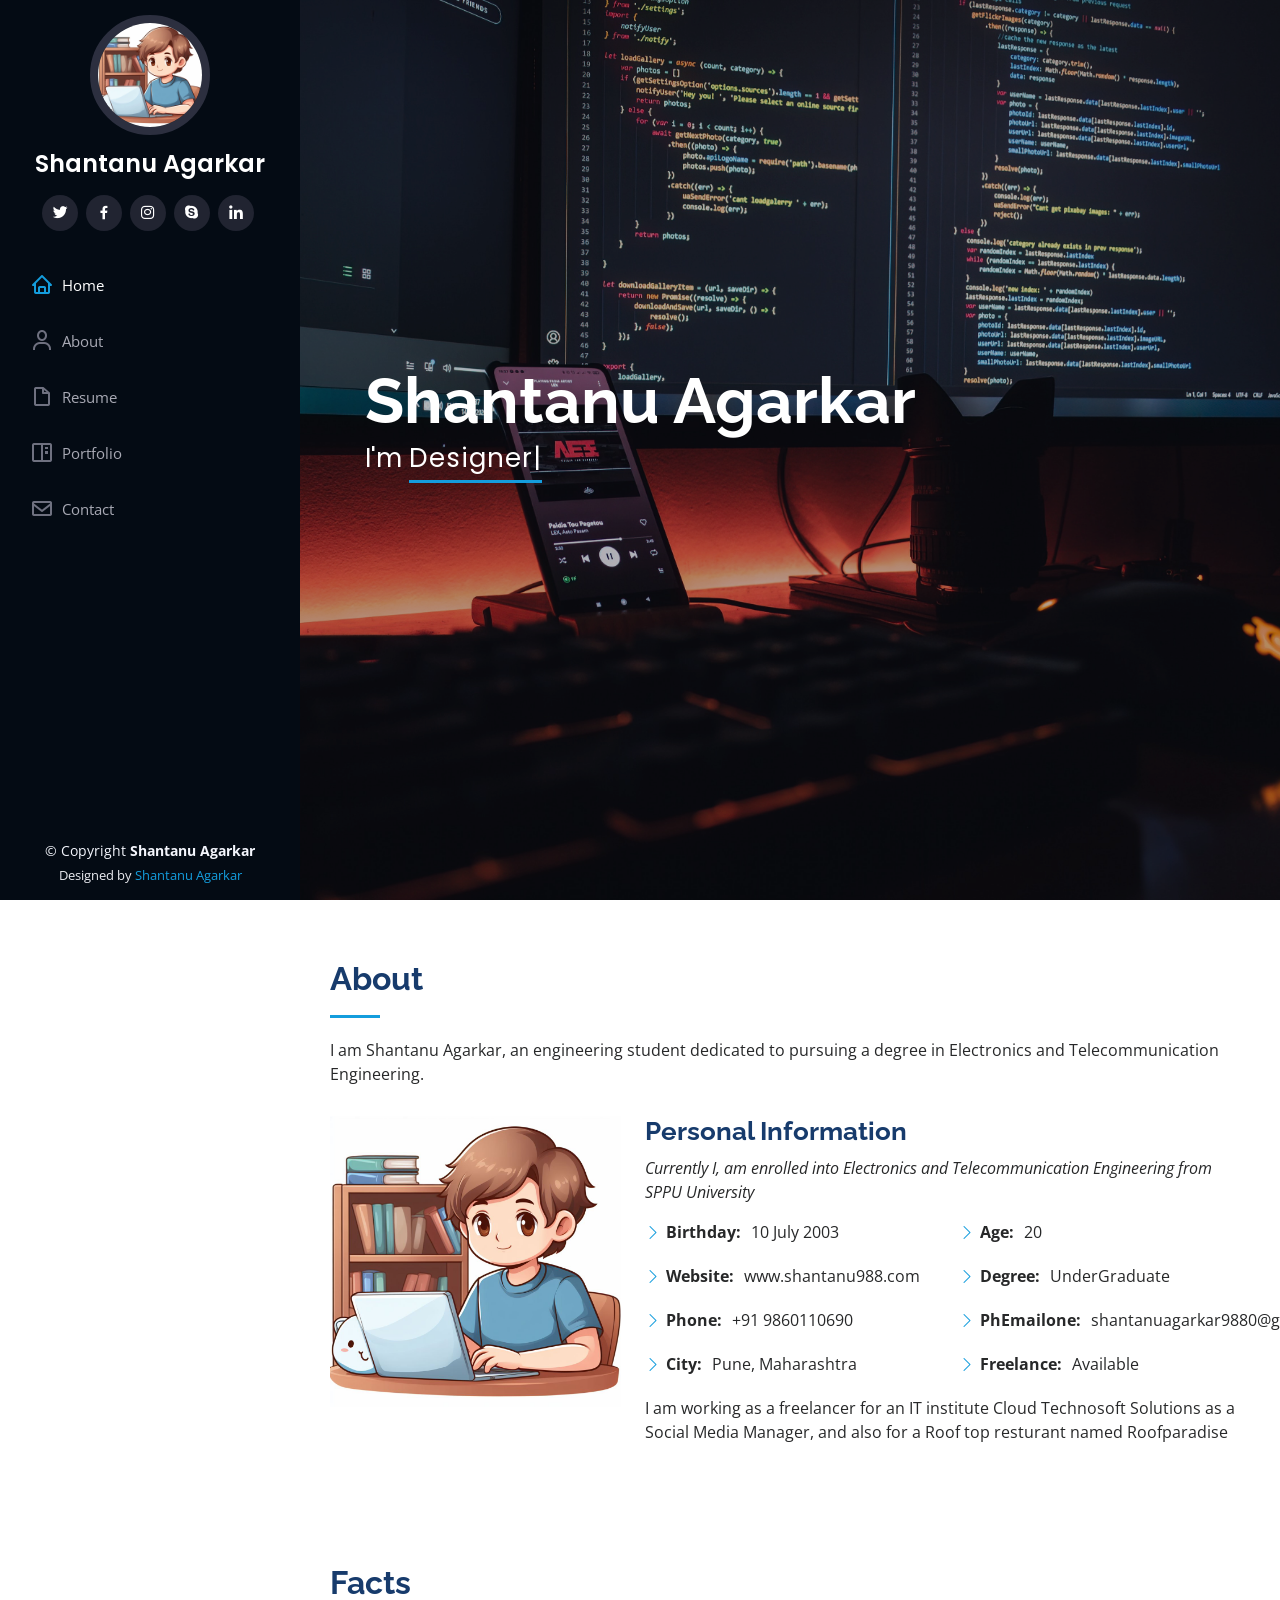
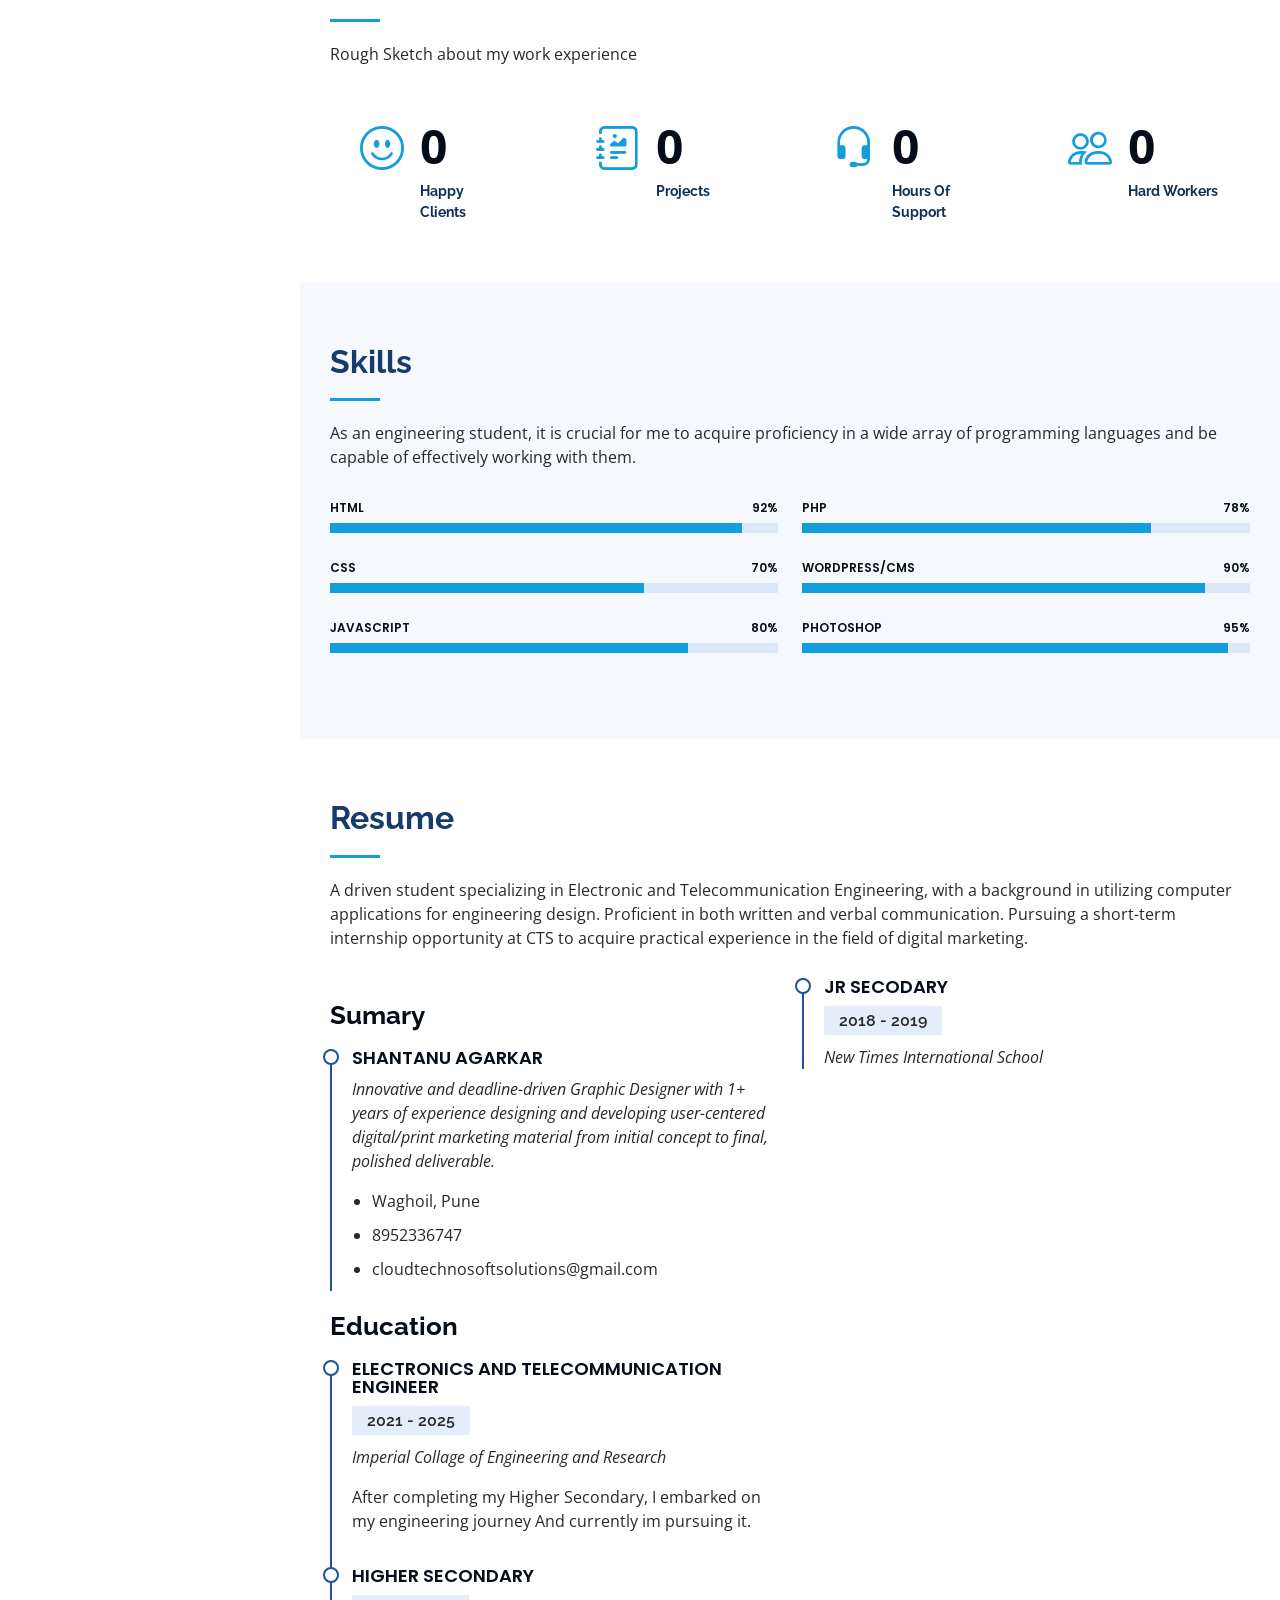
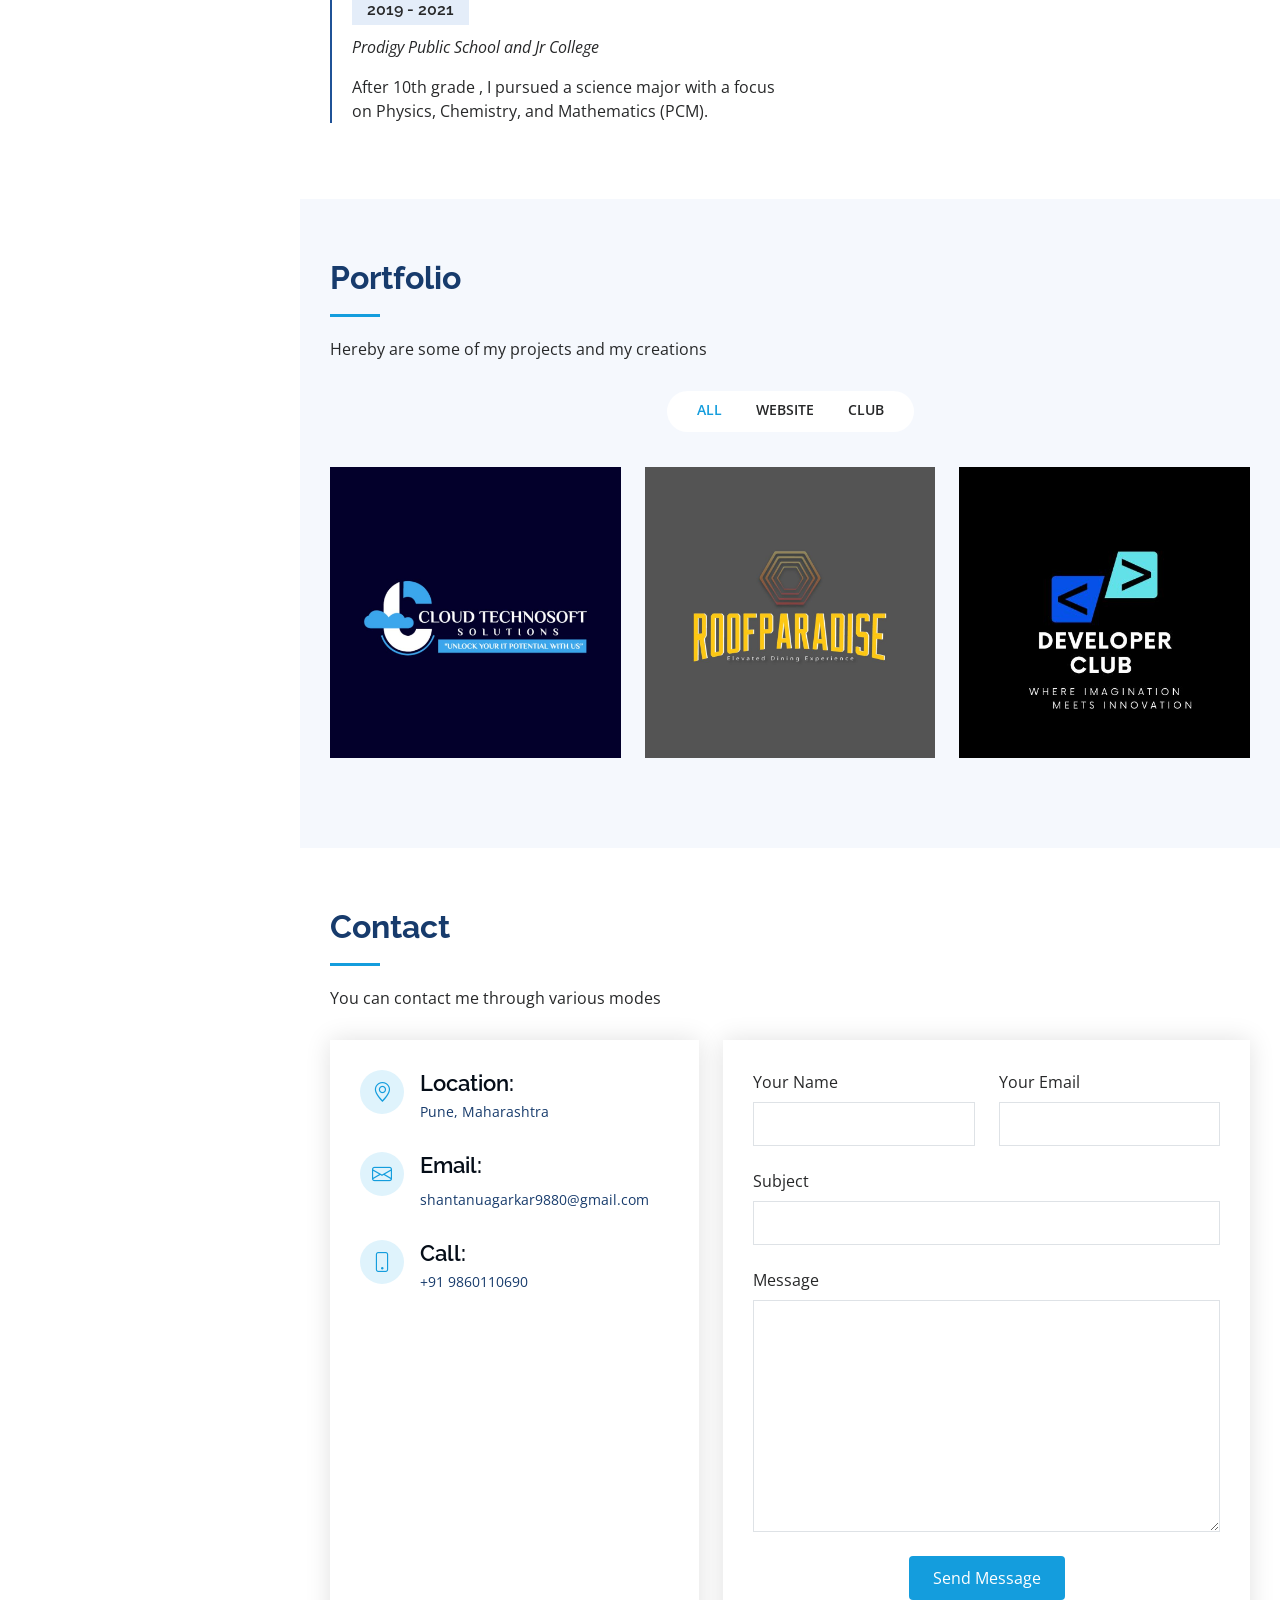
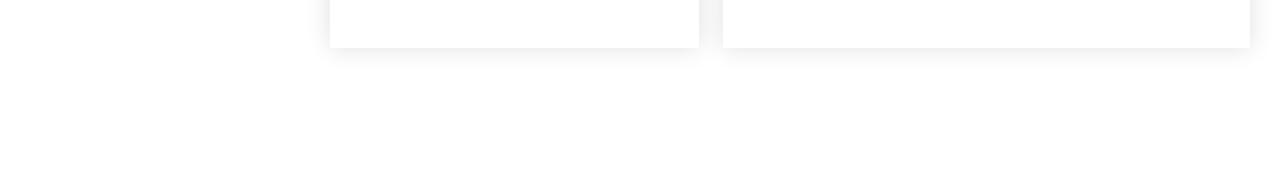
==== commit 733860b8: "Update index.html" ====
--- a/index.html
+++ b/index.html
@@ -281,7 +281,7 @@
             </div>
           </div>
           <div class="col-lg-6" data-aos="fade-up" data-aos-delay="100">
-            <h3 class="resume-title">Professional Experience</h3>
+            
             <div class="resume-item">
               <h4>Jr Secodary </h4>
               <h5>2018 - 2019</h5>
@@ -459,4 +459,4 @@
 
 </body>
 
-</html>+</html>
